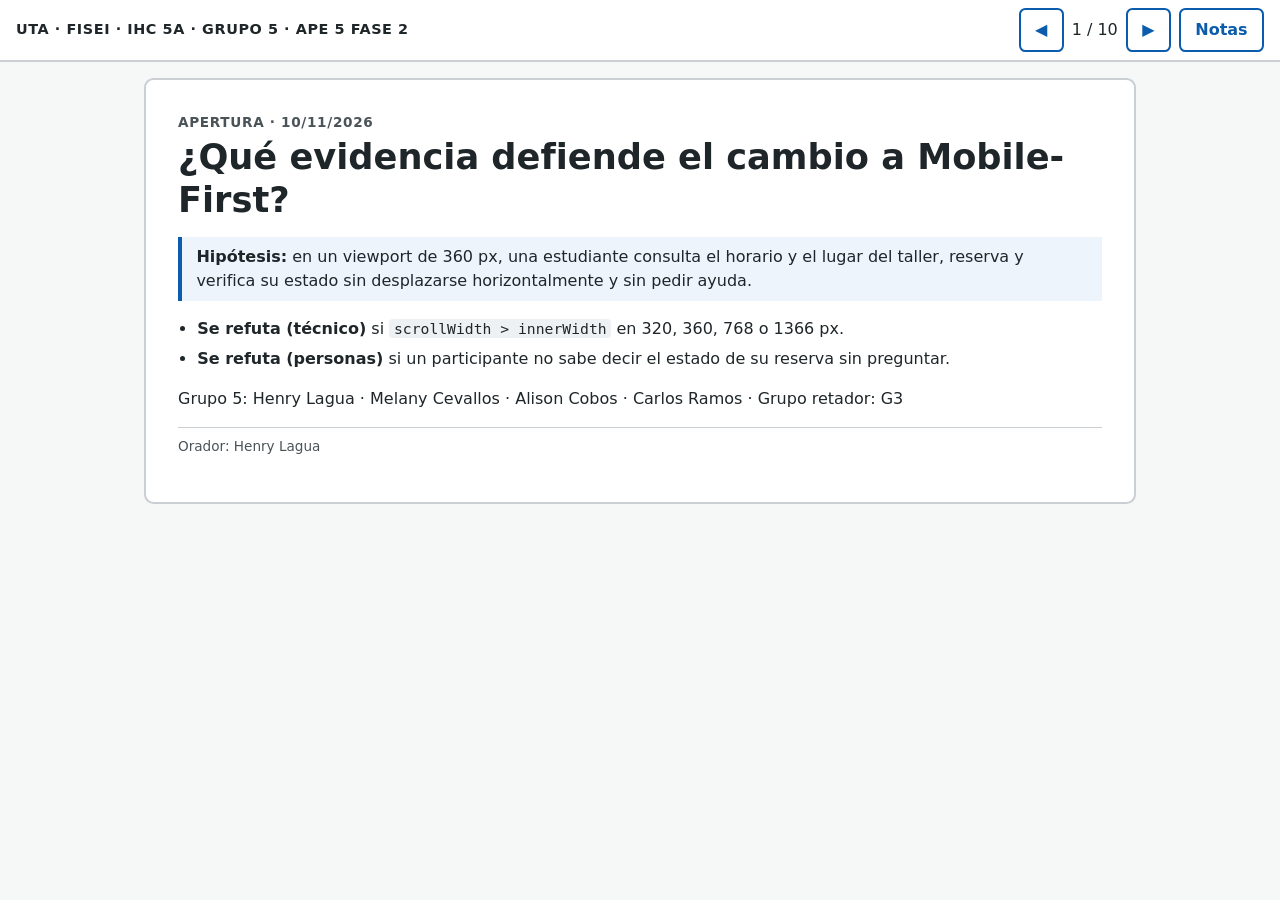
==== presentacion/index.html @ aeaf37fc "docs(plan): planificación de la fase 2, README, plan de GitHub y diapositivas de defensa (#1)" ====
<!doctype html>
<html lang="es">
<head>
<meta charset="utf-8">
<meta name="viewport" content="width=device-width, initial-scale=1">
<title>APE 5 · Fase 2 · Grupo 5</title>
<style>
  :root {
    --texto: #1f2629; --suave: #4a5357; --fondo: #f6f7f7; --sup: #fff;
    --primario: #0b5cad; --ok: #1e7b3a; --mal: #8a1c1c; --foco: #ffbf47; --borde: #c9cfd2;
  }
  * { box-sizing: border-box; }
  html, body { margin: 0; height: 100%; }
  body { background: var(--fondo); color: var(--texto); font: 1rem/1.5 system-ui, "Segoe UI", Roboto, sans-serif; }
  .barra { display: flex; flex-wrap: wrap; gap: .5rem; align-items: center; justify-content: space-between;
           padding: .5rem 1rem; background: var(--sup); border-bottom: 2px solid var(--borde); }
  .barra p { margin: 0; font-weight: 700; font-size: .9rem; letter-spacing: .04em; text-transform: uppercase; }
  .controles { display: flex; gap: .5rem; align-items: center; }
  button { font: inherit; font-weight: 600; min-height: 2.75rem; min-width: 2.75rem; padding: .25rem .9rem;
           border: 2px solid var(--primario); border-radius: .4rem; background: var(--sup); color: var(--primario); cursor: pointer; }
  button:focus-visible { outline: 3px solid var(--foco); outline-offset: 2px; }
  main { max-width: 64rem; margin: 0 auto; padding: 1rem; }
  section.diapo { display: none; background: var(--sup); border: 2px solid var(--borde); border-radius: .6rem; padding: 1.25rem; }
  section.diapo.activa { display: block; }
  .meta { color: var(--suave); font-size: .85rem; font-weight: 700; text-transform: uppercase; letter-spacing: .05em; margin: 0 0 .25rem; }
  h1 { font-size: clamp(1.4rem, 4vw, 2.2rem); line-height: 1.2; margin: 0 0 1rem; }
  h2 { font-size: clamp(1.25rem, 3.4vw, 1.8rem); line-height: 1.2; margin: 0 0 1rem; }
  ul { padding-left: 1.2rem; margin: 0 0 1rem; } li { margin-bottom: .4rem; }
  code { background: #eef1f3; padding: .05rem .3rem; border-radius: .25rem; font-size: .92em; overflow-wrap: anywhere; }
  .dos { display: grid; gap: 1rem; }
  figure { margin: 0; } figure img { width: 100%; height: auto; border: 1px solid var(--borde); border-radius: .4rem; display: block; }
  .dos figure img { width: auto; max-width: 100%; max-height: 70vh; margin: 0 auto; }
  figcaption { font-size: .85rem; color: var(--suave); margin-top: .3rem; }
  .imgs { display: grid; grid-template-columns: repeat(2, 1fr); gap: .75rem; }
  .tabla { overflow-x: auto; } table { border-collapse: collapse; width: 100%; font-size: .92rem; }
  th, td { border: 1px solid var(--borde); padding: .4rem .5rem; text-align: left; } th { background: #eef1f3; }
  .ok { color: var(--ok); font-weight: 700; } .mal { color: var(--mal); font-weight: 700; }
  .cita { border-left: 4px solid var(--primario); padding: .5rem .9rem; background: #eef4fb; margin: 0 0 1rem; }
  .pendiente { border: 2px dashed var(--suave); padding: .6rem .9rem; border-radius: .4rem; color: var(--suave); }
  .orador { margin-top: 1rem; font-size: .85rem; color: var(--suave); border-top: 1px solid var(--borde); padding-top: .5rem; }
  .notas { display: none; margin-top: .75rem; padding: .75rem; background: #fff8e6; border: 1px solid #e0c27a; border-radius: .4rem; font-size: .9rem; }
  body.con-notas .notas { display: block; }
  @media (min-width: 48rem) {
    .dos { grid-template-columns: 1fr 1fr; align-items: start; }
    .imgs { grid-template-columns: repeat(4, 1fr); }
    section.diapo { padding: 2rem; }
  }
  @media print {
    .barra { display: none; } section.diapo { display: block; page-break-after: always; border: 0; }
  }
</style>
</head>
<body>
<header class="barra">
  <p>UTA · FISEI · IHC 5A · Grupo 5 · APE 5 Fase 2</p>
  <div class="controles">
    <button type="button" id="ant" aria-label="Diapositiva anterior">◀</button>
    <span id="contador" aria-live="polite">1 / 10</span>
    <button type="button" id="sig" aria-label="Diapositiva siguiente">▶</button>
    <button type="button" id="btn-notas" aria-pressed="false">Notas</button>
  </div>
</header>

<main id="diapos">

<section class="diapo activa" aria-labelledby="d1">
  <p class="meta">Apertura · 10/11/2026</p>
  <h1 id="d1">¿Qué evidencia defiende el cambio a Mobile-First?</h1>
  <p class="cita"><strong>Hipótesis:</strong> en un viewport de 360 px, una estudiante consulta el horario y el lugar del taller, reserva y verifica su estado sin desplazarse horizontalmente y sin pedir ayuda.</p>
  <ul>
    <li><strong>Se refuta (técnico)</strong> si <code>scrollWidth &gt; innerWidth</code> en 320, 360, 768 o 1366 px.</li>
    <li><strong>Se refuta (personas)</strong> si un participante no sabe decir el estado de su reserva sin preguntar.</li>
  </ul>
  <p>Grupo 5: Henry Lagua · Melany Cevallos · Alison Cobos · Carlos Ramos · Grupo retador: G3</p>
  <p class="orador">Orador: Henry Lagua</p>
  <div class="notas">Antes de mostrar resultados, pedir al público que anote qué observación refutaría la hipótesis.</div>
</section>

<section class="diapo" aria-labelledby="d2">
  <p class="meta">Proyecto del grupo</p>
  <h2 id="d2">La misma ruta, en clase y en nuestro proyecto</h2>
  <div class="tabla"><table>
    <thead><tr><th>Campo</th><th>Aula Abierta (clase)</th><th>Usability Test Dashboard</th></tr></thead>
    <tbody>
      <tr><td>Actor</td><td>Estudiante</td><td>Moderador/a de la prueba</td></tr>
      <tr><td>Dato clave</td><td>Horario, lugar y cupos</td><td>Éxito, tiempo y errores</td></tr>
      <tr><td>Acción principal</td><td>Reservar un lugar</td><td>Agregar al backlog</td></tr>
      <tr><td>Resultado visible</td><td>«Reserva confirmada» en <code>role="status"</code></td><td>Confirmación en <code>role="status"</code></td></tr>
      <tr><td>Corregir o cancelar</td><td>Cancelar mi reserva</td><td>Editar la fila; errores &lt; 0 → 0</td></tr>
    </tbody>
  </table></div>
  <p class="orador">Orador: Henry Lagua</p>
</section>

<section class="diapo" aria-labelledby="d3">
  <p class="meta">Diagnóstico · boceto A</p>
  <h2 id="d3">El boceto A falla de dos maneras en móvil</h2>
  <div class="dos">
    <ul>
      <li><code>body { width: 960px }</code> y columnas de 580 + 360 px.</li>
      <li><strong>Sin emulación móvil:</strong> <code>scrollWidth = 960</code> frente a <code>innerWidth = 360</code> → <span class="mal">+600 px</span> de desborde; «Mi reserva» empieza en x = 600.</li>
      <li><strong>Con emulación móvil:</strong> Chromium aleja la página a <code>scale = 0,375</code> → el texto de 18 px se ve de <span class="mal">6,8 px</span>. «Cabe», pero no se puede leer.</li>
      <li>Rompe H1 (visibilidad del estado) y WCAG 1.4.10 (reajuste).</li>
    </ul>
    <figure><img src="../evidencias/A-360.png" alt="Boceto A a 360 px: el panel Mi reserva queda fuera de la pantalla; franja roja con desborde de más 600 px"><figcaption>Boceto A a 360 × 800</figcaption></figure>
  </div>
  <p class="orador">Oradora: Melany Cevallos</p>
  <div class="notas">Demostrar en vivo: abrir prototipos/prototipo-A.html a 360 px y ejecutar document.documentElement.scrollWidth.</div>
</section>

<section class="diapo" aria-labelledby="d4">
  <p class="meta">Estructura · HTML5</p>
  <h2 id="d4">Primero el orden de la tarea, después el estilo</h2>
  <ul>
    <li><code>&lt;article&gt;</code> tarjeta: <code>&lt;dl&gt;</code> con Horario, Lugar y Cupos <strong>antes</strong> del botón.</li>
    <li><code>&lt;section&gt;</code> resumen: <code>&lt;p role="status" aria-live="polite"&gt;</code> y «Cancelar mi reserva».</li>
    <li>Solo <code>&lt;button&gt;</code> nativos: Tab, Enter y Espacio funcionan sin código extra.</li>
    <li>Sin CSS, la página se lee en orden: título → taller → datos → acción → estado.</li>
  </ul>
  <p class="orador">Oradora: Melany Cevallos</p>
</section>

<section class="diapo" aria-labelledby="d5">
  <p class="meta">CSS · Mobile-First</p>
  <h2 id="d5">Una columna antes que dos: corte en 48rem</h2>
  <div class="dos">
    <ul>
      <li>Base: <code>.disposicion { grid-template-columns: 1fr }</code>.</li>
      <li><code>@media (min-width: 48rem)</code> → <code>3fr 2fr</code>. Solo cambia la geometría.</li>
      <li>Sin <code>order</code> ni posicionamiento: el orden de Tab es el del DOM.</li>
      <li>767 px → 1 columna (735 px) · 768 px → 2 columnas (417,6 · 278,4 px).</li>
      <li>Botones de 44 px, <code>:focus-visible</code> ámbar y <code>prefers-reduced-motion</code>.</li>
    </ul>
    <figure><img src="../evidencias/B-768.png" alt="Versión B a 768 px en dos columnas, desborde 0 px"><figcaption>Versión B a 768 × 1024</figcaption></figure>
  </div>
  <p class="orador">Oradora: Alison Cobos</p>
</section>

<section class="diapo" aria-labelledby="d6">
  <p class="meta">Interacción · prevención de errores</p>
  <h2 id="d6">Disponible → Confirmada → Cancelada</h2>
  <ul>
    <li>Al confirmar: <code>btnReservar.disabled = true</code>, texto «Ya tienes un lugar» y <code>btnCancelar.focus()</code>.</li>
    <li>Un <code>click()</code> forzado sobre el botón deshabilitado no cambia los cupos (11 → 11).</li>
    <li>Al cancelar: el botón se oculta y <code>btnReservar.focus()</code> devuelve el foco.</li>
    <li><strong>Hallazgo H-01 (nuestras pruebas):</strong> un doble Enter reservaba y cancelaba al instante. <span class="mal">Antes: cancelada, 12 cupos</span> → <span class="ok">ahora: confirmada, 11 cupos</span>, con un margen de 600 ms en «Cancelar».</li>
  </ul>
  <p class="orador">Oradora: Alison Cobos</p>
  <div class="notas">Demostrar: Tab → Enter Enter. La reserva sigue confirmada. Esperar 1 s → Enter → se cancela.</div>
</section>

<section class="diapo" aria-labelledby="d7">
  <p class="meta">Laboratorio QA · 100 % de zoom</p>
  <h2 id="d7">scrollWidth = innerWidth en los cuatro viewports</h2>
  <div class="tabla"><table>
    <thead><tr><th>Viewport</th><th>Versión B</th><th>Boceto A</th></tr></thead>
    <tbody>
      <tr><td>320 × 720</td><td class="ok">320 / 320 · 0 px</td><td class="mal">+640 px</td></tr>
      <tr><td>360 × 800</td><td class="ok">360 / 360 · 0 px</td><td class="mal">+600 px</td></tr>
      <tr><td>768 × 1024</td><td class="ok">768 / 768 · 0 px</td><td class="mal">+192 px</td></tr>
      <tr><td>1366 × 768</td><td class="ok">1366 / 1366 · 0 px</td><td>0 px</td></tr>
    </tbody>
  </table></div>
  <div class="imgs" style="margin-top:1rem">
    <figure><img src="../evidencias/B-320.png" alt="Versión B a 320 px, desborde 0"><figcaption>320</figcaption></figure>
    <figure><img src="../evidencias/B-360-confirmada.png" alt="Versión B a 360 px con la reserva confirmada"><figcaption>360</figcaption></figure>
    <figure><img src="../evidencias/B-768.png" alt="Versión B a 768 px"><figcaption>768</figcaption></figure>
    <figure><img src="../evidencias/B-1366.png" alt="Versión B a 1366 px"><figcaption>1366</figcaption></figure>
  </div>
  <p class="orador">Orador: Carlos Ramos</p>
</section>

<section class="diapo" aria-labelledby="d8">
  <p class="meta">Validación con personas</p>
  <h2 id="d8">Observación en aula con consigna neutral</h2>
  <p class="cita">«Necesitas asistir al taller del jueves. Averigua a qué hora y dónde se dicta, aparta un lugar y luego deshaz esa acción.»</p>
  <div class="pendiente">Resultados de P-01, P-02 y P-03 (tiempo, errores, ayudas y dificultades): se completan en la sesión en <code>resultados/checklist.md</code>.</div>
  <p class="orador">Orador: Carlos Ramos</p>
</section>

<section class="diapo" aria-labelledby="d9">
  <p class="meta">Defensa ante G3 · GitHub</p>
  <h2 id="d9">Ajuste geométrico no es lo mismo que comprensión</h2>
  <ul>
    <li><strong>P1:</strong> en 48rem solo cambia <code>grid-template-columns</code>; el DOM no se reordena.</li>
    <li><strong>P2:</strong> <code>disabled</code>, la API y la guarda de 600 ms; el foco va a «Cancelar» y vuelve a «Reservar».</li>
    <li><strong>Objeción:</strong> de acuerdo. El boceto A también «cabe» en emulación móvil, pero con texto de 6,8 px. Por eso separamos la evidencia técnica (<code>pruebas.md</code>) de la evidencia con personas (<code>checklist.md</code>).</li>
  </ul>
  <div class="tabla"><table>
    <thead><tr><th>Rama · Issue</th><th>Integrante</th><th>Revisa</th></tr></thead>
    <tbody>
      <tr><td><code>plan-clases</code> · #1</td><td>Henry</td><td>Melany</td></tr>
      <tr><td><code>prototipo-html</code> · #2</td><td>Melany</td><td>Alison</td></tr>
      <tr><td><code>interfaz-responsive</code> · #3</td><td>Alison</td><td>Carlos</td></tr>
      <tr><td><code>pruebas-informe</code> · #4</td><td>Carlos</td><td>Henry</td></tr>
    </tbody>
  </table></div>
  <p class="orador">Los cuatro integrantes</p>
</section>

<section class="diapo" aria-labelledby="d10">
  <p class="meta">Cierre</p>
  <h2 id="d10">Conclusiones</h2>
  <ul>
    <li><strong>Medido:</strong> 0 px de desborde en 320, 360, 768 y 1366 px; tarea completa solo con teclado; 0 duplicados.</li>
    <li><strong>Corregido:</strong> H-01, el doble Enter que cancelaba la reserva.</li>
    <li><strong>Limitación:</strong> pocos participantes, sin lector de pantalla real y cupos guardados solo en el navegador.</li>
    <li><strong>Siguiente iteración:</strong> 5 participantes en teléfonos reales con NVDA y TalkBack, y una API con control de cupos en el servidor.</li>
  </ul>
  <p>Repositorio: <code>github.com/Hlagua/APE5_IHC</code></p>
  <p class="orador">Orador: Henry Lagua</p>
</section>

</main>

<script>
  const diapos = [...document.querySelectorAll('.diapo')];
  const contador = document.getElementById('contador');
  const btnNotas = document.getElementById('btn-notas');
  let i = 0;
  function ir(n) {
    i = Math.max(0, Math.min(diapos.length - 1, n));
    diapos.forEach((d, k) => d.classList.toggle('activa', k === i));
    contador.textContent = (i + 1) + ' / ' + diapos.length;
    try { history.replaceState(null, '', '#' + (i + 1)); } catch (e) {}
  }
  document.getElementById('ant').addEventListener('click', () => ir(i - 1));
  document.getElementById('sig').addEventListener('click', () => ir(i + 1));
  btnNotas.addEventListener('click', () => {
    const on = document.body.classList.toggle('con-notas');
    btnNotas.setAttribute('aria-pressed', String(on));
  });
  document.addEventListener('keydown', (e) => {
    if (e.target.closest && e.target.closest('button')) {
      if (e.key === 'ArrowRight' || e.key === 'ArrowLeft') e.preventDefault(); else return;
    }
    if (e.key === 'ArrowRight' || e.key === 'PageDown') ir(i + 1);
    else if (e.key === 'ArrowLeft' || e.key === 'PageUp') ir(i - 1);
    else if (e.key === 'n' || e.key === 'N') btnNotas.click();
  });
  const h = parseInt(location.hash.slice(1), 10);
  ir(Number.isFinite(h) ? h - 1 : 0);
</script>
</body>
</html>
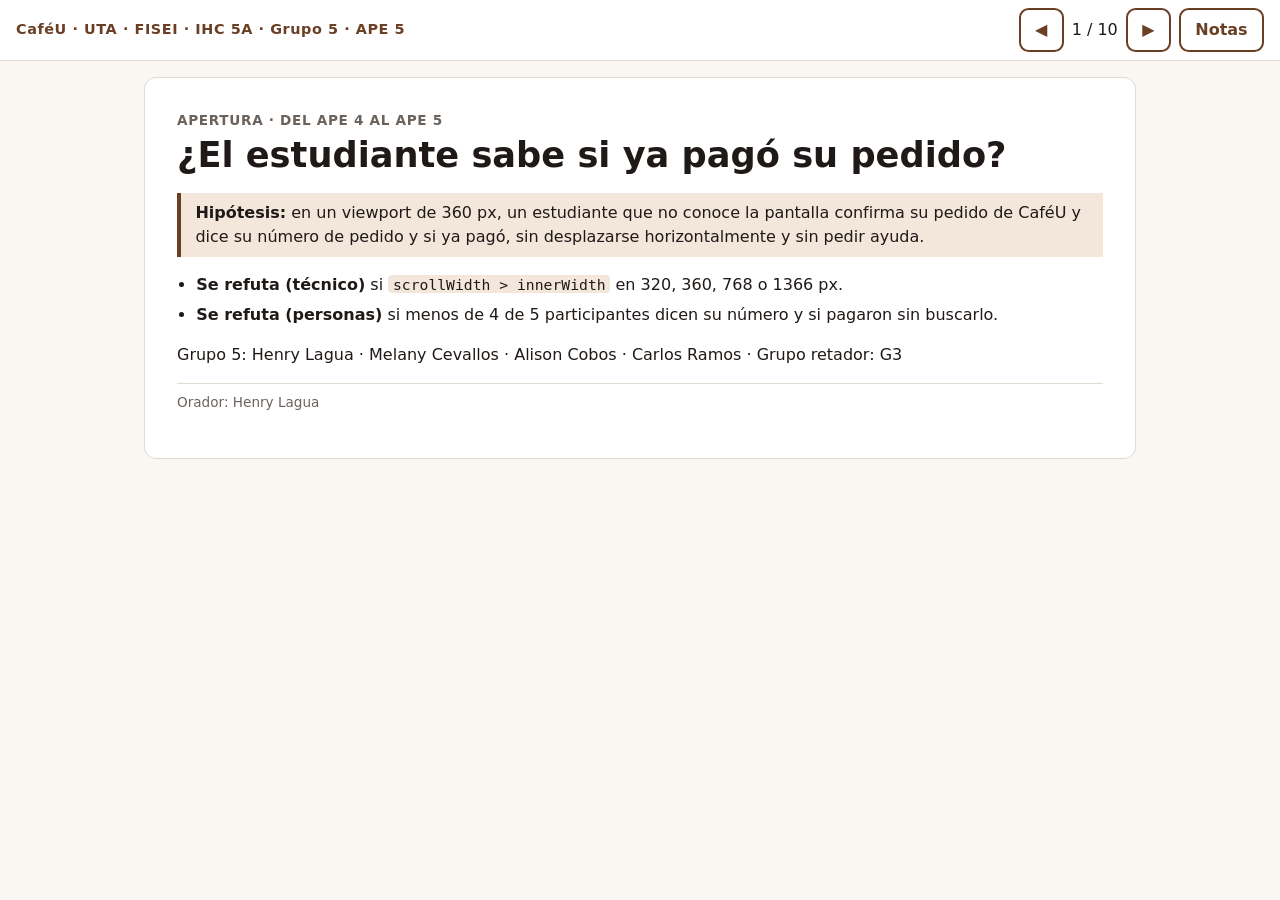
==== commit 63e6d59a: "docs(plan): reorientar el APE 5 a CaféU — planificación, README, plan de GitHub y diapositivas" ====
--- a/presentacion/index.html
+++ b/presentacion/index.html
@@ -3,39 +3,39 @@
 <head>
 <meta charset="utf-8">
 <meta name="viewport" content="width=device-width, initial-scale=1">
-<title>APE 5 · Fase 2 · Grupo 5</title>
+<title>APE 5 · CaféU · Grupo 5</title>
 <style>
   :root {
-    --texto: #1f2629; --suave: #4a5357; --fondo: #f6f7f7; --sup: #fff;
-    --primario: #0b5cad; --ok: #1e7b3a; --mal: #8a1c1c; --foco: #ffbf47; --borde: #c9cfd2;
+    --texto: #1F1A17; --suave: #6B625C; --fondo: #FAF7F3; --sup: #fff;
+    --primario: #6B3F24; --primario-suave: #F3E7DC; --ok: #2E7D4F; --mal: #B3261E; --foco: #1F1A17; --borde: #E3DAD2;
   }
   * { box-sizing: border-box; }
   html, body { margin: 0; height: 100%; }
-  body { background: var(--fondo); color: var(--texto); font: 1rem/1.5 system-ui, "Segoe UI", Roboto, sans-serif; }
+  body { background: var(--fondo); color: var(--texto); font: 1rem/1.5 "Inter", "Segoe UI", system-ui, Roboto, sans-serif; }
   .barra { display: flex; flex-wrap: wrap; gap: .5rem; align-items: center; justify-content: space-between;
-           padding: .5rem 1rem; background: var(--sup); border-bottom: 2px solid var(--borde); }
-  .barra p { margin: 0; font-weight: 700; font-size: .9rem; letter-spacing: .04em; text-transform: uppercase; }
+           padding: .5rem 1rem; background: var(--sup); border-bottom: 1px solid var(--borde); }
+  .barra p { margin: 0; font-weight: 700; font-size: .9rem; letter-spacing: .04em; color: var(--primario); }
   .controles { display: flex; gap: .5rem; align-items: center; }
   button { font: inherit; font-weight: 600; min-height: 2.75rem; min-width: 2.75rem; padding: .25rem .9rem;
-           border: 2px solid var(--primario); border-radius: .4rem; background: var(--sup); color: var(--primario); cursor: pointer; }
-  button:focus-visible { outline: 3px solid var(--foco); outline-offset: 2px; }
+           border: 2px solid var(--primario); border-radius: .6rem; background: var(--sup); color: var(--primario); cursor: pointer; }
+  button:focus-visible { outline: 3px solid var(--foco); outline-offset: 3px; }
   main { max-width: 64rem; margin: 0 auto; padding: 1rem; }
-  section.diapo { display: none; background: var(--sup); border: 2px solid var(--borde); border-radius: .6rem; padding: 1.25rem; }
+  section.diapo { display: none; background: var(--sup); border: 1px solid var(--borde); border-radius: .75rem; padding: 1.25rem; }
   section.diapo.activa { display: block; }
   .meta { color: var(--suave); font-size: .85rem; font-weight: 700; text-transform: uppercase; letter-spacing: .05em; margin: 0 0 .25rem; }
   h1 { font-size: clamp(1.4rem, 4vw, 2.2rem); line-height: 1.2; margin: 0 0 1rem; }
   h2 { font-size: clamp(1.25rem, 3.4vw, 1.8rem); line-height: 1.2; margin: 0 0 1rem; }
   ul { padding-left: 1.2rem; margin: 0 0 1rem; } li { margin-bottom: .4rem; }
-  code { background: #eef1f3; padding: .05rem .3rem; border-radius: .25rem; font-size: .92em; overflow-wrap: anywhere; }
+  code { background: var(--primario-suave); padding: .05rem .3rem; border-radius: .25rem; font-size: .92em; overflow-wrap: anywhere; }
   .dos { display: grid; gap: 1rem; }
   figure { margin: 0; } figure img { width: 100%; height: auto; border: 1px solid var(--borde); border-radius: .4rem; display: block; }
   .dos figure img { width: auto; max-width: 100%; max-height: 70vh; margin: 0 auto; }
   figcaption { font-size: .85rem; color: var(--suave); margin-top: .3rem; }
   .imgs { display: grid; grid-template-columns: repeat(2, 1fr); gap: .75rem; }
   .tabla { overflow-x: auto; } table { border-collapse: collapse; width: 100%; font-size: .92rem; }
-  th, td { border: 1px solid var(--borde); padding: .4rem .5rem; text-align: left; } th { background: #eef1f3; }
+  th, td { border: 1px solid var(--borde); padding: .4rem .5rem; text-align: left; } th { background: var(--primario-suave); }
   .ok { color: var(--ok); font-weight: 700; } .mal { color: var(--mal); font-weight: 700; }
-  .cita { border-left: 4px solid var(--primario); padding: .5rem .9rem; background: #eef4fb; margin: 0 0 1rem; }
+  .cita { border-left: 4px solid var(--primario); padding: .5rem .9rem; background: var(--primario-suave); margin: 0 0 1rem; }
   .pendiente { border: 2px dashed var(--suave); padding: .6rem .9rem; border-radius: .4rem; color: var(--suave); }
   .orador { margin-top: 1rem; font-size: .85rem; color: var(--suave); border-top: 1px solid var(--borde); padding-top: .5rem; }
   .notas { display: none; margin-top: .75rem; padding: .75rem; background: #fff8e6; border: 1px solid #e0c27a; border-radius: .4rem; font-size: .9rem; }
@@ -52,7 +52,7 @@
 </head>
 <body>
 <header class="barra">
-  <p>UTA · FISEI · IHC 5A · Grupo 5 · APE 5 Fase 2</p>
+  <p>CaféU · UTA · FISEI · IHC 5A · Grupo 5 · APE 5</p>
   <div class="controles">
     <button type="button" id="ant" aria-label="Diapositiva anterior">◀</button>
     <span id="contador" aria-live="polite">1 / 10</span>
@@ -64,29 +64,30 @@
 <main id="diapos">
 
 <section class="diapo activa" aria-labelledby="d1">
-  <p class="meta">Apertura · 10/11/2026</p>
-  <h1 id="d1">¿Qué evidencia defiende el cambio a Mobile-First?</h1>
-  <p class="cita"><strong>Hipótesis:</strong> en un viewport de 360 px, una estudiante consulta el horario y el lugar del taller, reserva y verifica su estado sin desplazarse horizontalmente y sin pedir ayuda.</p>
+  <p class="meta">Apertura · del APE 4 al APE 5</p>
+  <h1 id="d1">¿El estudiante sabe si ya pagó su pedido?</h1>
+  <p class="cita"><strong>Hipótesis:</strong> en un viewport de 360 px, un estudiante que no conoce la pantalla confirma su pedido de CaféU y dice su número de pedido y si ya pagó, sin desplazarse horizontalmente y sin pedir ayuda.</p>
   <ul>
     <li><strong>Se refuta (técnico)</strong> si <code>scrollWidth &gt; innerWidth</code> en 320, 360, 768 o 1366 px.</li>
-    <li><strong>Se refuta (personas)</strong> si un participante no sabe decir el estado de su reserva sin preguntar.</li>
+    <li><strong>Se refuta (personas)</strong> si menos de 4 de 5 participantes dicen su número y si pagaron sin buscarlo.</li>
   </ul>
   <p>Grupo 5: Henry Lagua · Melany Cevallos · Alison Cobos · Carlos Ramos · Grupo retador: G3</p>
   <p class="orador">Orador: Henry Lagua</p>
-  <div class="notas">Antes de mostrar resultados, pedir al público que anote qué observación refutaría la hipótesis.</div>
+  <div class="notas">Recordar que CaféU viene del APE 4 (prototipo móvil v3.1). En el APE 5 lo convertimos en una interfaz web adaptable.</div>
 </section>
 
 <section class="diapo" aria-labelledby="d2">
-  <p class="meta">Proyecto del grupo</p>
-  <h2 id="d2">La misma ruta, en clase y en nuestro proyecto</h2>
+  <p class="meta">Ficha de aplicación</p>
+  <h2 id="d2">«Mi pedido → Confirmar y pagar»</h2>
   <div class="tabla"><table>
-    <thead><tr><th>Campo</th><th>Aula Abierta (clase)</th><th>Usability Test Dashboard</th></tr></thead>
     <tbody>
-      <tr><td>Actor</td><td>Estudiante</td><td>Moderador/a de la prueba</td></tr>
-      <tr><td>Dato clave</td><td>Horario, lugar y cupos</td><td>Éxito, tiempo y errores</td></tr>
-      <tr><td>Acción principal</td><td>Reservar un lugar</td><td>Agregar al backlog</td></tr>
-      <tr><td>Resultado visible</td><td>«Reserva confirmada» en <code>role="status"</code></td><td>Confirmación en <code>role="status"</code></td></tr>
-      <tr><td>Corregir o cancelar</td><td>Cancelar mi reserva</td><td>Editar la fila; errores &lt; 0 → 0</td></tr>
+      <tr><th>Actor</th><td>Estudiante con poco tiempo entre clases que pide desde el celular</td></tr>
+      <tr><th>Tarea</th><td>Confirmar y pagar su pedido para retirarlo sin hacer fila</td></tr>
+      <tr><th>Dato clave</th><td>Productos, total <strong>$4.25</strong>, retiro en el Edificio central (10 min), tarjeta universitaria</td></tr>
+      <tr><th>Acción principal</th><td>«Confirmar y pagar · $4.25»</td></tr>
+      <tr><th>Resultado visible</th><td>«Pedido <strong>#A24</strong> confirmado y pagado…» en <code>role="status"</code>; saldo $10.00 → $5.75</td></tr>
+      <tr><th>Corregir o cancelar</th><td>«Cancelar pedido» devuelve los $4.25</td></tr>
+      <tr><th>Regla</th><td>Un pedido se cobra una sola vez (respuesta al temor de doble cobro del APE 4, D1)</td></tr>
     </tbody>
   </table></div>
   <p class="orador">Orador: Henry Lagua</p>
@@ -94,28 +95,28 @@
 
 <section class="diapo" aria-labelledby="d3">
   <p class="meta">Diagnóstico · boceto A</p>
-  <h2 id="d3">El boceto A falla de dos maneras en móvil</h2>
+  <h2 id="d3">El boceto de escritorio falla de dos maneras en el teléfono</h2>
   <div class="dos">
     <ul>
       <li><code>body { width: 960px }</code> y columnas de 580 + 360 px.</li>
-      <li><strong>Sin emulación móvil:</strong> <code>scrollWidth = 960</code> frente a <code>innerWidth = 360</code> → <span class="mal">+600 px</span> de desborde; «Mi reserva» empieza en x = 600.</li>
-      <li><strong>Con emulación móvil:</strong> Chromium aleja la página a <code>scale = 0,375</code> → el texto de 18 px se ve de <span class="mal">6,8 px</span>. «Cabe», pero no se puede leer.</li>
-      <li>Rompe H1 (visibilidad del estado) y WCAG 1.4.10 (reajuste).</li>
+      <li><strong>Sin emulación móvil:</strong> <code>scrollWidth = 960</code> frente a <code>innerWidth = 360</code> → <span class="mal">+600 px</span>. «Estado del pedido» empieza en x = 600: el estudiante paga y no ve si se cobró.</li>
+      <li><strong>Con emulación móvil:</strong> Chromium aleja la página (<code>scale = 0,375</code>) → texto de <span class="mal">6,75 px</span>. Cabe, pero no se lee.</li>
+      <li>Rompe H1, H9 y WCAG 1.4.10.</li>
     </ul>
-    <figure><img src="../evidencias/A-360.png" alt="Boceto A a 360 px: el panel Mi reserva queda fuera de la pantalla; franja roja con desborde de más 600 px"><figcaption>Boceto A a 360 × 800</figcaption></figure>
+    <figure><img src="../evidencias/A-360.png" alt="Boceto A de Mi pedido a 360 px: el panel de estado queda fuera de la pantalla; franja roja con desborde de más 600 px"><figcaption>Boceto A a 360 × 800</figcaption></figure>
   </div>
   <p class="orador">Oradora: Melany Cevallos</p>
-  <div class="notas">Demostrar en vivo: abrir prototipos/prototipo-A.html a 360 px y ejecutar document.documentElement.scrollWidth.</div>
+  <div class="notas">En vivo: abrir prototipos/prototipo-A.html a 360 px y ejecutar document.documentElement.scrollWidth. Con tipo de dispositivo «Mobile» no se ve la barra horizontal: explicar la escala 0,375.</div>
 </section>
 
 <section class="diapo" aria-labelledby="d4">
   <p class="meta">Estructura · HTML5</p>
-  <h2 id="d4">Primero el orden de la tarea, después el estilo</h2>
-  <ul>
-    <li><code>&lt;article&gt;</code> tarjeta: <code>&lt;dl&gt;</code> con Horario, Lugar y Cupos <strong>antes</strong> del botón.</li>
-    <li><code>&lt;section&gt;</code> resumen: <code>&lt;p role="status" aria-live="polite"&gt;</code> y «Cancelar mi reserva».</li>
-    <li>Solo <code>&lt;button&gt;</code> nativos: Tab, Enter y Espacio funcionan sin código extra.</li>
-    <li>Sin CSS, la página se lee en orden: título → taller → datos → acción → estado.</li>
+  <h2 id="d4">Primero el orden de la tarea</h2>
+  <ul>
+    <li><code>&lt;article&gt;</code>: productos y un <code>&lt;dl&gt;</code> con Total, Retiro y Pago <strong>antes</strong> de «Confirmar y pagar».</li>
+    <li><code>&lt;section&gt;</code>: «Estado de tu pedido» con <code>&lt;p role="status" aria-live="polite"&gt;</code> y «Cancelar pedido».</li>
+    <li>Solo <code>&lt;button&gt;</code> nativos: Tab, Enter y Espacio sin código extra.</li>
+    <li>Sin CSS, la página se lee en orden: pedido → total → pagar → estado → cancelar.</li>
   </ul>
   <p class="orador">Oradora: Melany Cevallos</p>
 </section>
@@ -127,26 +128,26 @@
     <ul>
       <li>Base: <code>.disposicion { grid-template-columns: 1fr }</code>.</li>
       <li><code>@media (min-width: 48rem)</code> → <code>3fr 2fr</code>. Solo cambia la geometría.</li>
-      <li>Sin <code>order</code> ni posicionamiento: el orden de Tab es el del DOM.</li>
-      <li>767 px → 1 columna (735 px) · 768 px → 2 columnas (417,6 · 278,4 px).</li>
-      <li>Botones de 44 px, <code>:focus-visible</code> ámbar y <code>prefers-reduced-motion</code>.</li>
+      <li>Sin <code>order</code>: el orden de Tab es el del DOM.</li>
+      <li>767 px → 1 columna · 768 px → 2 columnas (417,6 · 278,4 px).</li>
+      <li>Paleta CaféU del APE 4, botones de 44 px, <code>:focus-visible</code> y <code>prefers-reduced-motion</code>.</li>
     </ul>
-    <figure><img src="../evidencias/B-768.png" alt="Versión B a 768 px en dos columnas, desborde 0 px"><figcaption>Versión B a 768 × 1024</figcaption></figure>
+    <figure><img src="../evidencias/B-768.png" alt="Mi pedido a 768 px en dos columnas, desborde 0 px"><figcaption>Versión B a 768 × 1024</figcaption></figure>
   </div>
   <p class="orador">Oradora: Alison Cobos</p>
 </section>
 
 <section class="diapo" aria-labelledby="d6">
   <p class="meta">Interacción · prevención de errores</p>
-  <h2 id="d6">Disponible → Confirmada → Cancelada</h2>
-  <ul>
-    <li>Al confirmar: <code>btnReservar.disabled = true</code>, texto «Ya tienes un lugar» y <code>btnCancelar.focus()</code>.</li>
-    <li>Un <code>click()</code> forzado sobre el botón deshabilitado no cambia los cupos (11 → 11).</li>
-    <li>Al cancelar: el botón se oculta y <code>btnReservar.focus()</code> devuelve el foco.</li>
-    <li><strong>Hallazgo H-01 (nuestras pruebas):</strong> un doble Enter reservaba y cancelaba al instante. <span class="mal">Antes: cancelada, 12 cupos</span> → <span class="ok">ahora: confirmada, 11 cupos</span>, con un margen de 600 ms en «Cancelar».</li>
+  <h2 id="d6">Pendiente → Confirmado → Cancelado</h2>
+  <ul>
+    <li>Al pagar: <code>disabled</code>, texto «Pedido #A24 pagado», saldo $10.00 → $5.75 y <code>btnCancelar.focus()</code>.</li>
+    <li>5 intentos más de pagar: el saldo sigue en $5.75. <span class="ok">0 cobros duplicados.</span></li>
+    <li>Al cancelar: se devuelven $4.25, el botón se oculta y <code>btnConfirmar.focus()</code>.</li>
+    <li><strong>Hallazgo H-01:</strong> sin margen, un doble Enter pagaba y cancelaba al instante <span class="mal">(cancelado, $10.00)</span>. Con 600 ms de margen en «Cancelar pedido»: <span class="ok">confirmado, $5.75</span>.</li>
   </ul>
   <p class="orador">Oradora: Alison Cobos</p>
-  <div class="notas">Demostrar: Tab → Enter Enter. La reserva sigue confirmada. Esperar 1 s → Enter → se cancela.</div>
+  <div class="notas">En vivo: Tab → Enter Enter. El pedido sigue pagado. Esperar 1 s → Espacio → se devuelven $4.25.</div>
 </section>
 
 <section class="diapo" aria-labelledby="d7">
@@ -162,37 +163,38 @@
     </tbody>
   </table></div>
   <div class="imgs" style="margin-top:1rem">
-    <figure><img src="../evidencias/B-320.png" alt="Versión B a 320 px, desborde 0"><figcaption>320</figcaption></figure>
-    <figure><img src="../evidencias/B-360-confirmada.png" alt="Versión B a 360 px con la reserva confirmada"><figcaption>360</figcaption></figure>
-    <figure><img src="../evidencias/B-768.png" alt="Versión B a 768 px"><figcaption>768</figcaption></figure>
-    <figure><img src="../evidencias/B-1366.png" alt="Versión B a 1366 px"><figcaption>1366</figcaption></figure>
-  </div>
+    <figure><img src="../evidencias/B-320.png" alt="Mi pedido a 320 px, desborde 0"><figcaption>320</figcaption></figure>
+    <figure><img src="../evidencias/B-360-confirmada.png" alt="Mi pedido a 360 px con el pedido A24 pagado"><figcaption>360 · pagado</figcaption></figure>
+    <figure><img src="../evidencias/B-768.png" alt="Mi pedido a 768 px"><figcaption>768</figcaption></figure>
+    <figure><img src="../evidencias/B-1366.png" alt="Mi pedido a 1366 px"><figcaption>1366</figcaption></figure>
+  </div>
+  <p>Suite automática: <strong>10 de 10</strong>.</p>
   <p class="orador">Orador: Carlos Ramos</p>
 </section>
 
 <section class="diapo" aria-labelledby="d8">
   <p class="meta">Validación con personas</p>
   <h2 id="d8">Observación en aula con consigna neutral</h2>
-  <p class="cita">«Necesitas asistir al taller del jueves. Averigua a qué hora y dónde se dicta, aparta un lugar y luego deshaz esa acción.»</p>
-  <div class="pendiente">Resultados de P-01, P-02 y P-03 (tiempo, errores, ayudas y dificultades): se completan en la sesión en <code>resultados/checklist.md</code>.</div>
+  <p class="cita">«Ya elegiste tu café y tu sánduche. Termina tu compra para poder retirarla, y después dime tu número de pedido y si ya pagaste. Luego imagina que te equivocaste: deshaz la compra.»</p>
+  <div class="pendiente">Resultados de P-01 a P-05 (tiempo, errores, ayudas, ¿dijo su n.º y si pagó?): se completan en la sesión en <code>resultados/checklist.md</code>.</div>
   <p class="orador">Orador: Carlos Ramos</p>
 </section>
 
 <section class="diapo" aria-labelledby="d9">
   <p class="meta">Defensa ante G3 · GitHub</p>
-  <h2 id="d9">Ajuste geométrico no es lo mismo que comprensión</h2>
+  <h2 id="d9">Que quepa no significa que se entienda</h2>
   <ul>
     <li><strong>P1:</strong> en 48rem solo cambia <code>grid-template-columns</code>; el DOM no se reordena.</li>
-    <li><strong>P2:</strong> <code>disabled</code>, la API y la guarda de 600 ms; el foco va a «Cancelar» y vuelve a «Reservar».</li>
-    <li><strong>Objeción:</strong> de acuerdo. El boceto A también «cabe» en emulación móvil, pero con texto de 6,8 px. Por eso separamos la evidencia técnica (<code>pruebas.md</code>) de la evidencia con personas (<code>checklist.md</code>).</li>
+    <li><strong>P2:</strong> <code>disabled</code>, la API rechaza el segundo cobro y hay un margen de 600 ms; el foco va a «Cancelar pedido» y vuelve a «Confirmar y pagar».</li>
+    <li><strong>Objeción:</strong> de acuerdo. El boceto A también «cabe» en emulación móvil, pero con texto de 6,75 px. Por eso separamos la evidencia técnica (<code>pruebas.md</code>) de la evidencia con personas (<code>checklist.md</code>).</li>
   </ul>
   <div class="tabla"><table>
-    <thead><tr><th>Rama · Issue</th><th>Integrante</th><th>Revisa</th></tr></thead>
+    <thead><tr><th>Rama</th><th>Integrante</th><th>Revisa</th></tr></thead>
     <tbody>
-      <tr><td><code>plan-clases</code> · #1</td><td>Henry</td><td>Melany</td></tr>
-      <tr><td><code>prototipo-html</code> · #2</td><td>Melany</td><td>Alison</td></tr>
-      <tr><td><code>interfaz-responsive</code> · #3</td><td>Alison</td><td>Carlos</td></tr>
-      <tr><td><code>pruebas-informe</code> · #4</td><td>Carlos</td><td>Henry</td></tr>
+      <tr><td><code>plan-clases</code></td><td>Henry</td><td>Melany</td></tr>
+      <tr><td><code>prototipo-html</code></td><td>Melany</td><td>Alison</td></tr>
+      <tr><td><code>interfaz-responsive</code></td><td>Alison</td><td>Carlos</td></tr>
+      <tr><td><code>pruebas-informe</code></td><td>Carlos</td><td>Henry</td></tr>
     </tbody>
   </table></div>
   <p class="orador">Los cuatro integrantes</p>
@@ -202,10 +204,10 @@
   <p class="meta">Cierre</p>
   <h2 id="d10">Conclusiones</h2>
   <ul>
-    <li><strong>Medido:</strong> 0 px de desborde en 320, 360, 768 y 1366 px; tarea completa solo con teclado; 0 duplicados.</li>
-    <li><strong>Corregido:</strong> H-01, el doble Enter que cancelaba la reserva.</li>
-    <li><strong>Limitación:</strong> pocos participantes, sin lector de pantalla real y cupos guardados solo en el navegador.</li>
-    <li><strong>Siguiente iteración:</strong> 5 participantes en teléfonos reales con NVDA y TalkBack, y una API con control de cupos en el servidor.</li>
+    <li><strong>Medido:</strong> 0 px de desborde en 320, 360, 768 y 1366 px; la tarea completa solo con teclado; 0 cobros duplicados; suite 10/10.</li>
+    <li><strong>Corregido:</strong> H-01, el doble Enter que cancelaba el pedido recién pagado.</li>
+    <li><strong>Limitación:</strong> pocos participantes, sin lector de pantalla real y pago simulado en el navegador.</li>
+    <li><strong>Siguiente iteración:</strong> 5 participantes en teléfonos reales con NVDA y TalkBack, cobro único en el servidor y el estado «pago rechazado» del APE 4.</li>
   </ul>
   <p>Repositorio: <code>github.com/Hlagua/APE5_IHC</code></p>
   <p class="orador">Orador: Henry Lagua</p>
